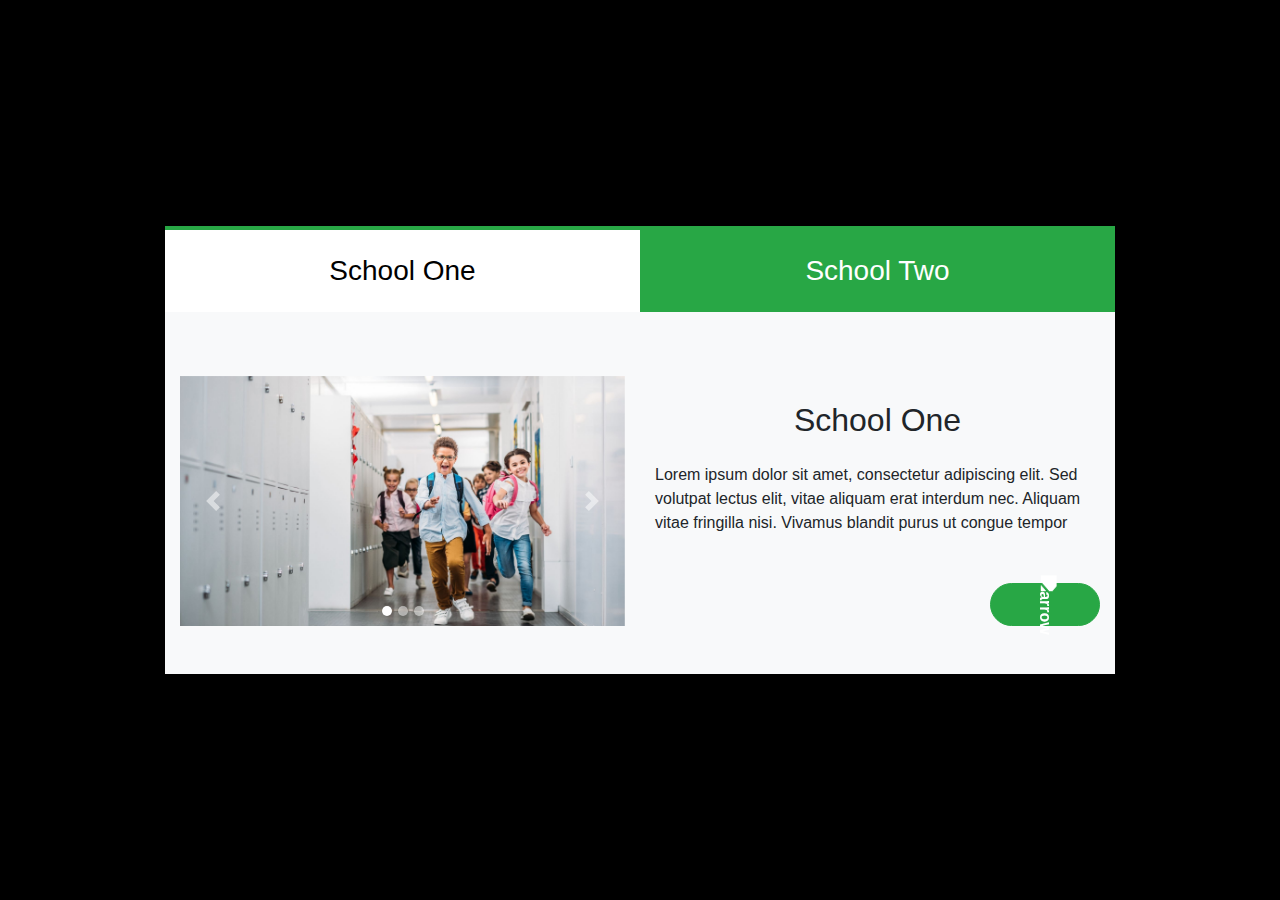
==== three.html @ 14937946 "git on fire" ====
<!doctype html>
<html lang="en">
  <head>
    <meta charset="utf-8">
    <meta name="viewport" content="width=device-width, initial-scale=1, shrink-to-fit=no">

    <!-- Bootstrap CSS -->
    <link rel="stylesheet" href="https://stackpath.bootstrapcdn.com/bootstrap/4.4.1/css/bootstrap.min.css" integrity="sha384-Vkoo8x4CGsO3+Hhxv8T/Q5PaXtkKtu6ug5TOeNV6gBiFeWPGFN9MuhOf23Q9Ifjh" crossorigin="anonymous">
    <link rel="stylesheet" href="css/three.css">
    <title>three</title>
  </head>
  <body>
    <section class="work">
        <div class="overlay"></div>
        <video playsinline="playsinline" autoplay="autoplay" muted="muted" loop="loop">
            <source src="assets/video.mp4" type="video/mp4">
        </video>
        <div class="main-card">
            <div class="container">
              <div class="row row-h justify-content-center align-items-center">
                <div class="col-10">
                  <ul class="list-group">
                    <div class="row">
                      <div class="col-6 pr-0">
                        <li id="c-1" class="list-group-item text-center py-4 h3 m-0 active">School One</li>
                      </div>
                      <div class="col-6 pl-0">
                        <li id="c-2" class="list-group-item text-center py-4 h3 m-0">School Two</li>
                      </div>
                    </div>
                  </ul>
                  <div id="content-1" class="contents">
                    <div class="row bg-light py-5 align-items-end">
                      <div class="col-sm-12 col-md-12 col-lg-6 pt-3">
                        <!-- <img class="img-fluid" src="images/s2.png" alt="school"> -->
                        <div id="sc-1" class="carousel slide" data-ride="carousel">
                          <ol class="carousel-indicators mb-0">
                            <li data-target="#sc-1" data-slide-to="0" class="active"></li>
                            <li data-target="#sc-1" data-slide-to="1"></li>
                            <li data-target="#sc-1" data-slide-to="2"></li>
                          </ol>
                          <div class="carousel-inner">
                            <div class="carousel-item active">
                              <img src="images/s1.jpg" class="d-block w-100" alt="images/s1.jpg">
                            </div>
                            <div class="carousel-item">
                              <img src="images/s3.jpg" class="d-block w-100" alt="images/s3.jpg">
                            </div>
                            <div class="carousel-item">
                              <img src="images/s5.jpg" class="d-block w-100" alt="images/s5.jpg">
                            </div>
                          </div>
                          <a class="carousel-control-prev" href="#sc-1" role="button" data-slide="prev">
                            <span class="carousel-control-prev-icon" aria-hidden="true"></span>
                            <span class="sr-only">Previous</span>
                          </a>
                          <a class="carousel-control-next" href="#sc-1" role="button" data-slide="next">
                            <span class="carousel-control-next-icon" aria-hidden="true"></span>
                            <span class="sr-only">Next</span>
                          </a>
                        </div>
                      </div>
                      <div class="col-sm-12 col-md-12 col-lg-6 pt-3">
                        <h2 class="text-center m-0 py-4">School One</h2>
                        <p class="">Lorem ipsum dolor sit amet, consectetur adipiscing elit. Sed volutpat lectus elit, vitae aliquam erat interdum nec. Aliquam vitae fringilla nisi. Vivamus blandit purus ut congue tempor</p>
                        <a href="#">
                          <button class="btn btn-success font-weight-bold rounded-pill px-4 py-2 mt-5 d-block ml-auto"><img src="images/arrow.png" alt="arrow"></button>
                        </a>
                      </div>
                    </div>
                  </div>
                  <div id="content-2" class="contents" style="display: none;">
                    <div class="row bg-light py-5 align-items-end">
                      <div class="col-sm-12 col-md-12 col-lg-6 pt-3">
                        <!-- <img class="img-fluid" src="images/s1.jpg" alt="school"> -->
                        <div id="sc-2" class="carousel slide" data-ride="carousel">
                          <ol class="carousel-indicators mb-0">
                            <li data-target="#sc-2" data-slide-to="0" class="active"></li>
                            <li data-target="#sc-2" data-slide-to="1"></li>
                            <li data-target="#sc-2" data-slide-to="2"></li>
                          </ol>
                          <div class="carousel-inner">
                            <div class="carousel-item active">
                              <img src="images/s2.png" class="d-block w-100" alt="images/s2.jpg">
                            </div>
                            <div class="carousel-item">
                              <img src="images/s7.jpg" class="d-block w-100" alt="images/s7.jpg">
                            </div>
                            <div class="carousel-item">
                              <img src="images/s6.jpg" class="d-block w-100" alt="images/s6.jpg">
                            </div>
                          </div>
                          <a class="carousel-control-prev" href="#sc-2" role="button" data-slide="prev">
                            <span class="carousel-control-prev-icon" aria-hidden="true"></span>
                            <span class="sr-only">Previous</span>
                          </a>
                          <a class="carousel-control-next" href="#sc-2" role="button" data-slide="next">
                            <span class="carousel-control-next-icon" aria-hidden="true"></span>
                            <span class="sr-only">Next</span>
                          </a>
                        </div>
                      </div>
                      <div class="col-sm-12 col-md-12 col-lg-6 pt-3">
                        <h2 class="text-center m-0 py-4">School Two</h2>
                        <p class="">Lorem ipsum dolor sit amet, consectetur adipiscing elit. Sed volutpat lectus elit, vitae aliquam erat interdum nec. Aliquam vitae fringilla nisi. Vivamus blandit purus ut congue tempor</p>
                        <a href="#">
                          <button class="btn btn-success font-weight-bold rounded-pill px-4 py-2 mt-5 d-block ml-auto"><img src="images/arrow.png" alt="arrow"></button>
                        </a>
                      </div>
                    </div>
                  </div>
                </div>
              </div>
            </div>
        </div>
    </section>

    <script src="https://code.jquery.com/jquery-3.4.1.slim.min.js" integrity="sha384-J6qa4849blE2+poT4WnyKhv5vZF5SrPo0iEjwBvKU7imGFAV0wwj1yYfoRSJoZ+n" crossorigin="anonymous"></script>
    <script src="https://cdn.jsdelivr.net/npm/popper.js@1.16.0/dist/umd/popper.min.js" integrity="sha384-Q6E9RHvbIyZFJoft+2mJbHaEWldlvI9IOYy5n3zV9zzTtmI3UksdQRVvoxMfooAo" crossorigin="anonymous"></script>
    <script src="https://stackpath.bootstrapcdn.com/bootstrap/4.4.1/js/bootstrap.min.js" integrity="sha384-wfSDF2E50Y2D1uUdj0O3uMBJnjuUD4Ih7YwaYd1iqfktj0Uod8GCExl3Og8ifwB6" crossorigin="anonymous"></script>
    <script src="js/coding.js"></script>
  </body>
</html>
---- css/three.css ----
.work {
    position: relative;
    background-color: black;
    height: 100vh;
    min-height: 25rem;
    width: 100%;
    overflow: hidden;
}

@media (max-width: 992px) {
    .work {
        overflow: auto;
        overflow-x: hidden;
    }
}

.work video {
    position: absolute;  position: absolute;
    top: 50%;
    left: 50%;
    min-width: 100%;
    min-height: 100%;
    width: auto;
    height: auto;
    z-index: 0;
    -ms-transform: translateX(-50%) translateY(-50%);
    -moz-transform: translateX(-50%) translateY(-50%);
    -webkit-transform: translateX(-50%) translateY(-50%);
    transform: translateX(-50%) translateY(-50%);
    filter: opacity(60%) blur(1.6px);
}

/* .work .overlay {
    position: absolute;
    top: 0;
    left: 0;
    height: 100%;
    width: 100%;
    background-color: black;
    opacity: 0.5;
    z-index: 1;
} */

.work .main-card {
    position: relative;
    z-index: 10;
}

.row-h {
    height: 100vh;
}


.work .main-card .contents button img{
    transform: rotate(90deg);
    filter: brightness(0) invert(1);
    transition: transform .2s ease-in;
}

.work .main-card .contents button:hover img {
    transform: translateX(7px) rotate(90deg);
}

.list-group {
    margin: 0 -15px;
    cursor: pointer;
    border-top: 4px solid #28A745;
}

.list-group .list-group-item:first-child,
.list-group .list-group-item:last-child {
    border-radius: 0;
}

.list-group .list-group-item {
    /* flex: 50%; */
    border-radius: 0;
    border: none;
    background-color: #28A745;
    color: #fff;
}

.list-group .list-group-item.active {
    background-color: #fff;
    color: #000000;
}

.carousel-indicators li {
    width: 10px;
    height: 10px;
    border-radius: 50%;
}
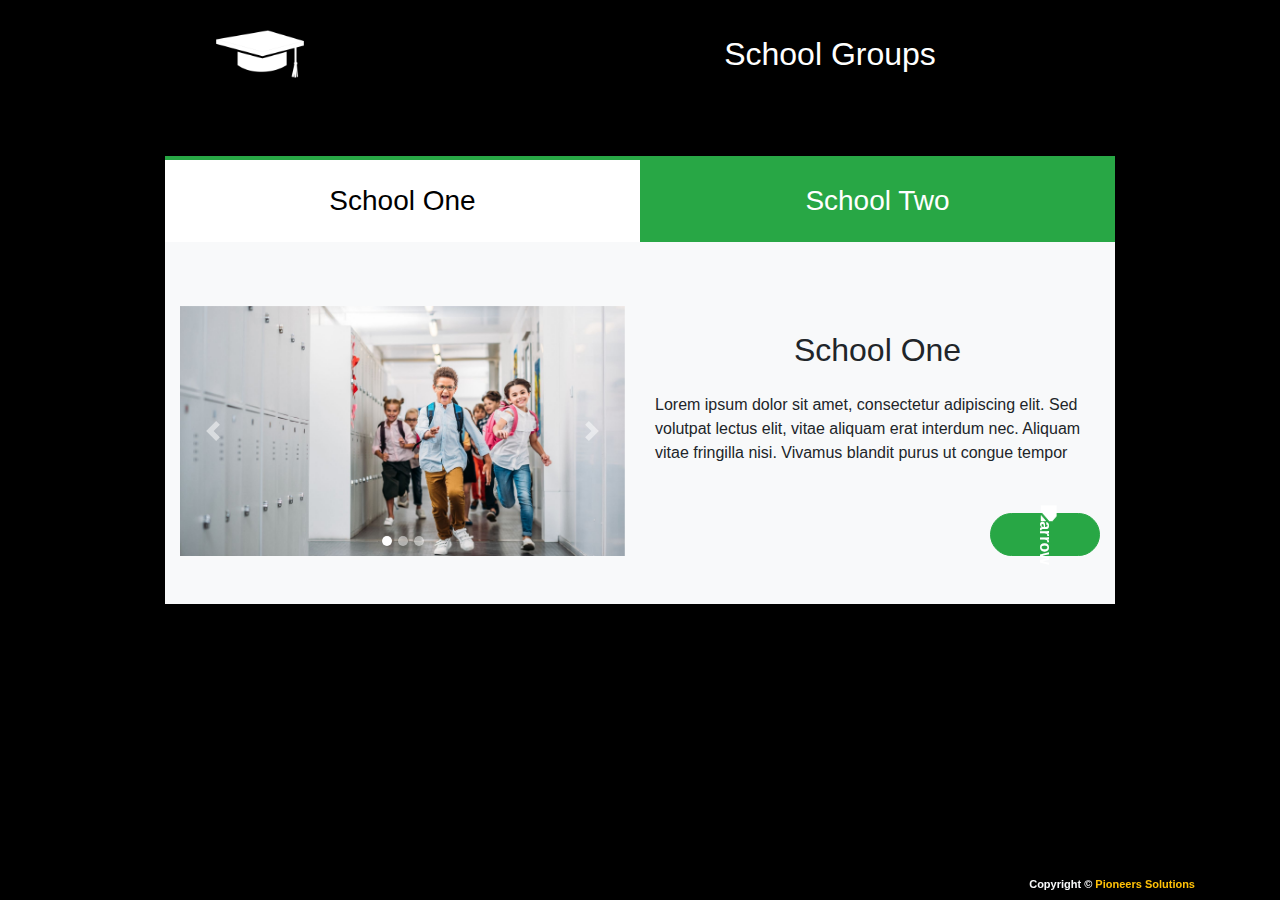
==== commit 450120e8: "everything will be okay" ====
--- a/three.html
+++ b/three.html
@@ -10,14 +10,32 @@
     <title>three</title>
   </head>
   <body>
+
+    <!-- main-card -->
     <section class="work">
         <div class="overlay"></div>
         <video playsinline="playsinline" autoplay="autoplay" muted="muted" loop="loop">
             <source src="assets/video.mp4" type="video/mp4">
         </video>
+        <!-- logo -->
+        <section class="logo py-1 mb-5 text-center">
+          <div class="container">
+              <div class="row align-items-center justify-content-center">
+                  <div class="col-4">
+                      <div class="logo-fix">
+                          <img class="img-fluid" src="images/logo.png" alt="logo">
+                      </div>
+                  </div>
+                  <div class="col-8">
+                      <h2 class="text-white text-capitalize m-0">school groups</h2>
+                  </div>
+              </div>
+          </div>
+        </section>
+        <!-- logo -->
         <div class="main-card">
             <div class="container">
-              <div class="row row-h justify-content-center align-items-center">
+              <div class="row justify-content-center align-items-center">
                 <div class="col-10">
                   <ul class="list-group">
                     <div class="row">
@@ -115,6 +133,19 @@
         </div>
     </section>
 
+    <!-- copy-right -->
+    <section class="py-2 copy-right font-weight-bold fixed-bottom text-light">
+        <div class="container">
+            <div class="row justify-content-end">
+                <div class="col-12 text-right">
+                    Copyright ©
+                    <a class="font-weight-bold text-warning" rel="nofollow" target="_blank" href="https://pioneers-solutions.com">Pioneers Solutions</a> </div>
+                </div>
+            </div>
+        </div>
+    </section>
+    <!-- copy-right -->
+
     <script src="https://code.jquery.com/jquery-3.4.1.slim.min.js" integrity="sha384-J6qa4849blE2+poT4WnyKhv5vZF5SrPo0iEjwBvKU7imGFAV0wwj1yYfoRSJoZ+n" crossorigin="anonymous"></script>
     <script src="https://cdn.jsdelivr.net/npm/popper.js@1.16.0/dist/umd/popper.min.js" integrity="sha384-Q6E9RHvbIyZFJoft+2mJbHaEWldlvI9IOYy5n3zV9zzTtmI3UksdQRVvoxMfooAo" crossorigin="anonymous"></script>
     <script src="https://stackpath.bootstrapcdn.com/bootstrap/4.4.1/js/bootstrap.min.js" integrity="sha384-wfSDF2E50Y2D1uUdj0O3uMBJnjuUD4Ih7YwaYd1iqfktj0Uod8GCExl3Og8ifwB6" crossorigin="anonymous"></script>
--- a/css/three.css
+++ b/css/three.css
@@ -1,3 +1,15 @@
+
+.logo {
+    background-color: rgba(0,0,0,.3);
+    position: relative;
+    z-index: 5;
+}
+
+.logo .logo-fix {
+    width: 100px;
+    height: 100px;
+    margin: 0 auto;
+}
 
 .work {
     position: relative;
@@ -8,7 +20,7 @@
     overflow: hidden;
 }
 
-@media (max-width: 992px) {
+@media (max-width: 1024px) {
     .work {
         overflow: auto;
         overflow-x: hidden;
@@ -46,11 +58,6 @@
     position: relative;
     z-index: 10;
 }
-
-.row-h {
-    height: 100vh;
-}
-
 
 .work .main-card .contents button img{
     transform: rotate(90deg);
@@ -90,4 +97,9 @@
     width: 10px;
     height: 10px;
     border-radius: 50%;
+}
+
+.copy-right {
+    background-color: rgba(0,0,0,.3);
+    font-size: 11px;
 }